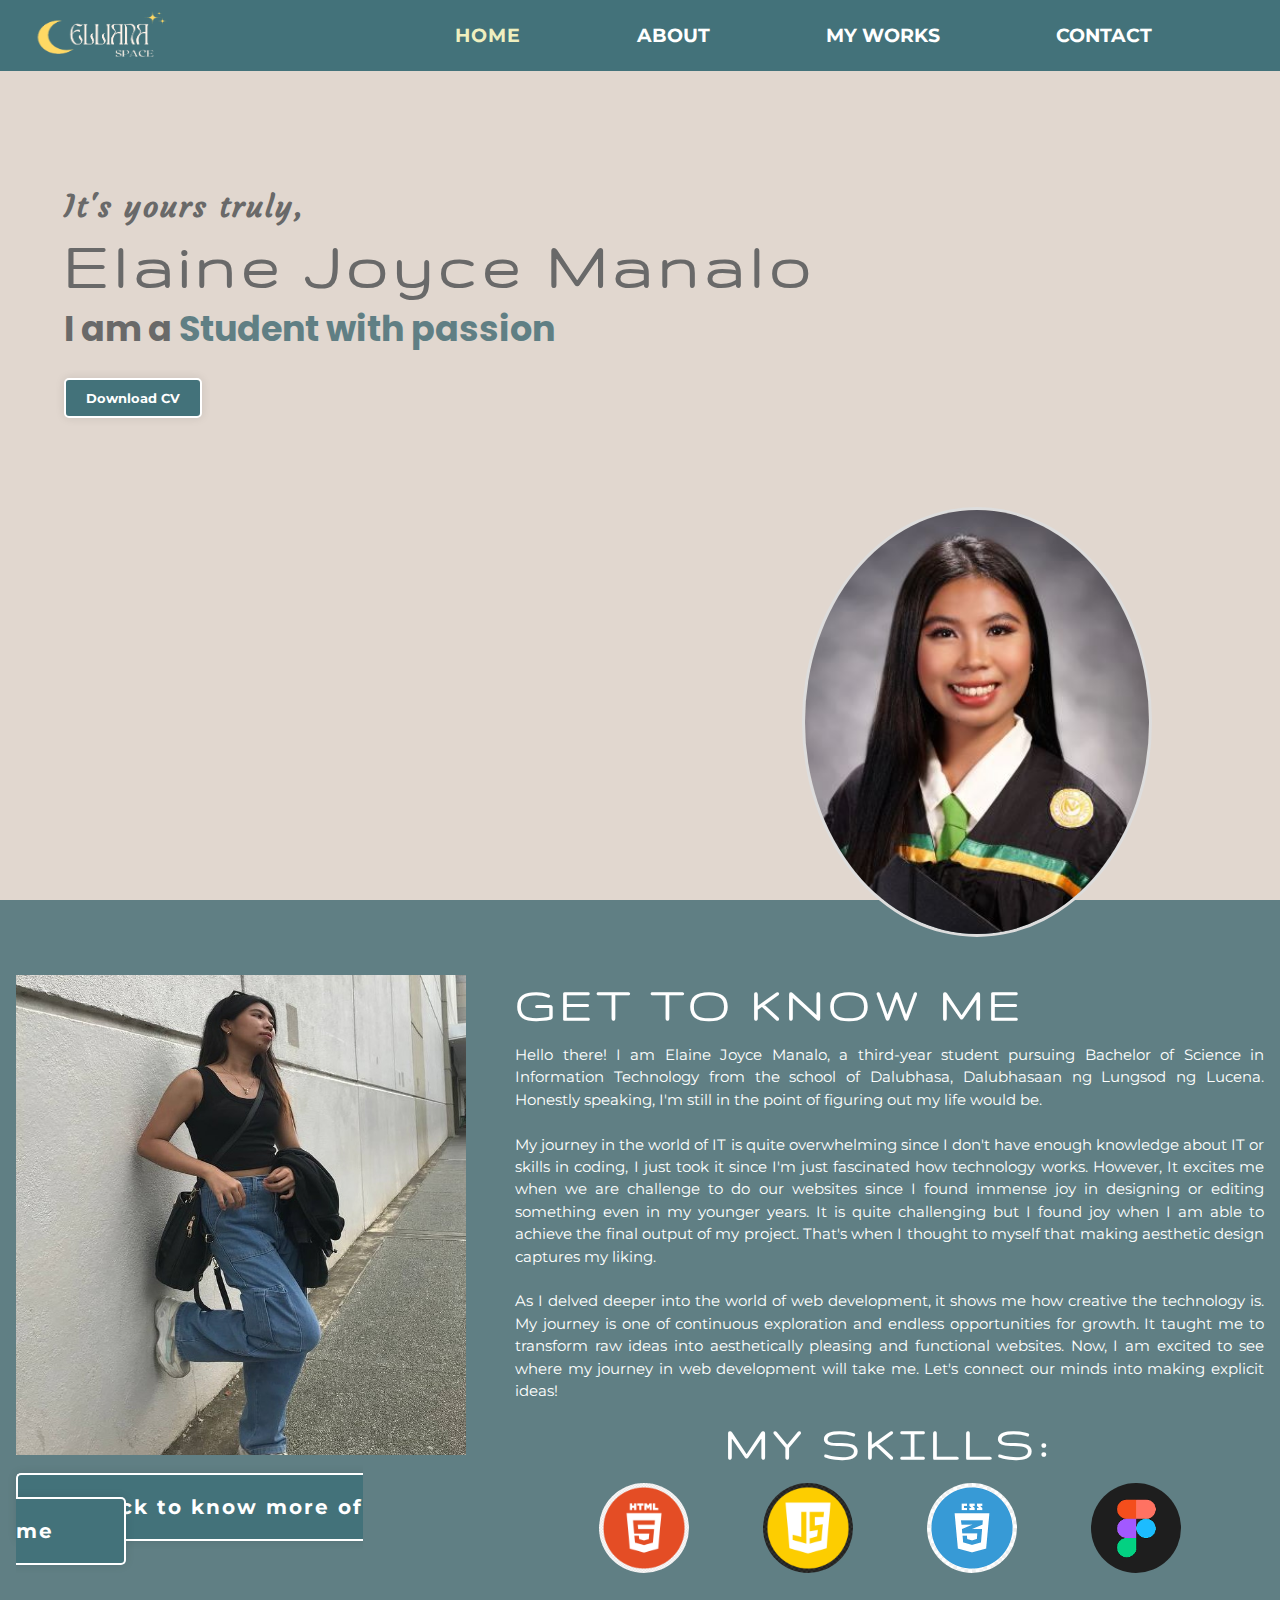
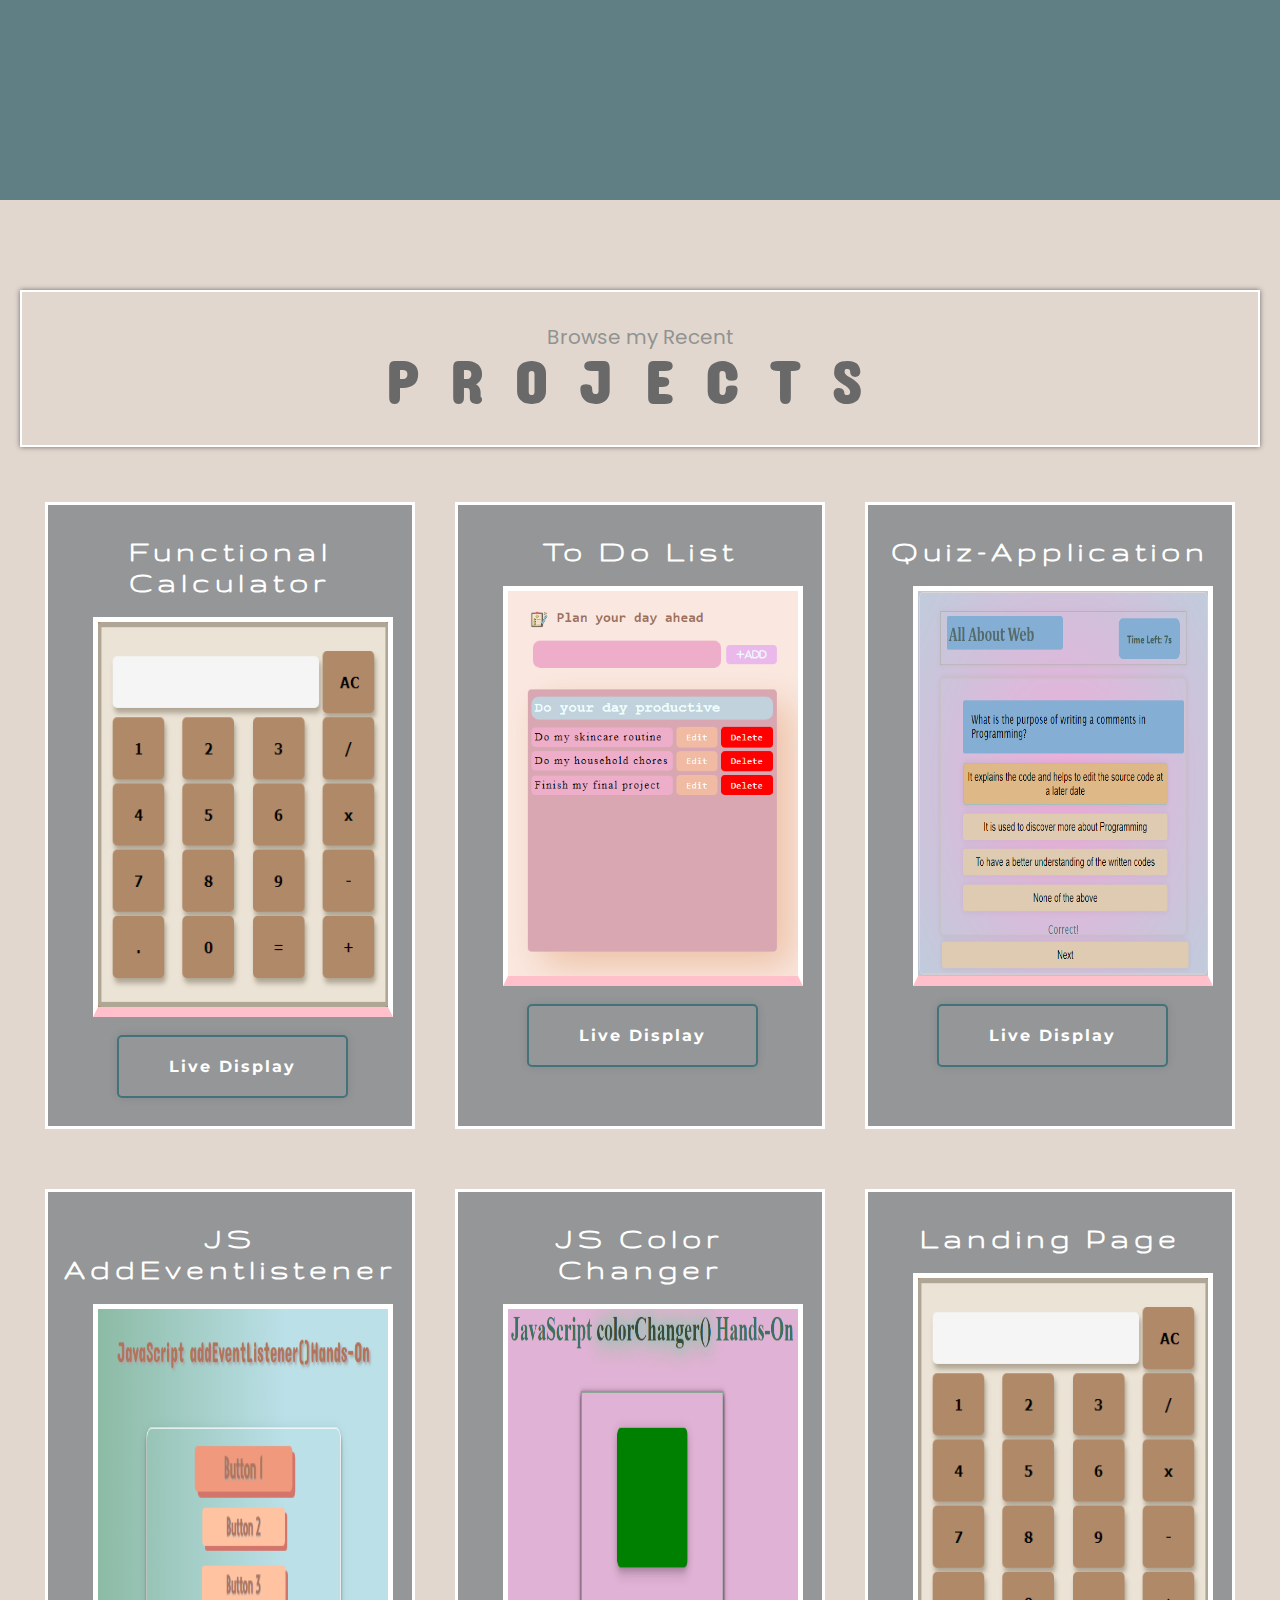
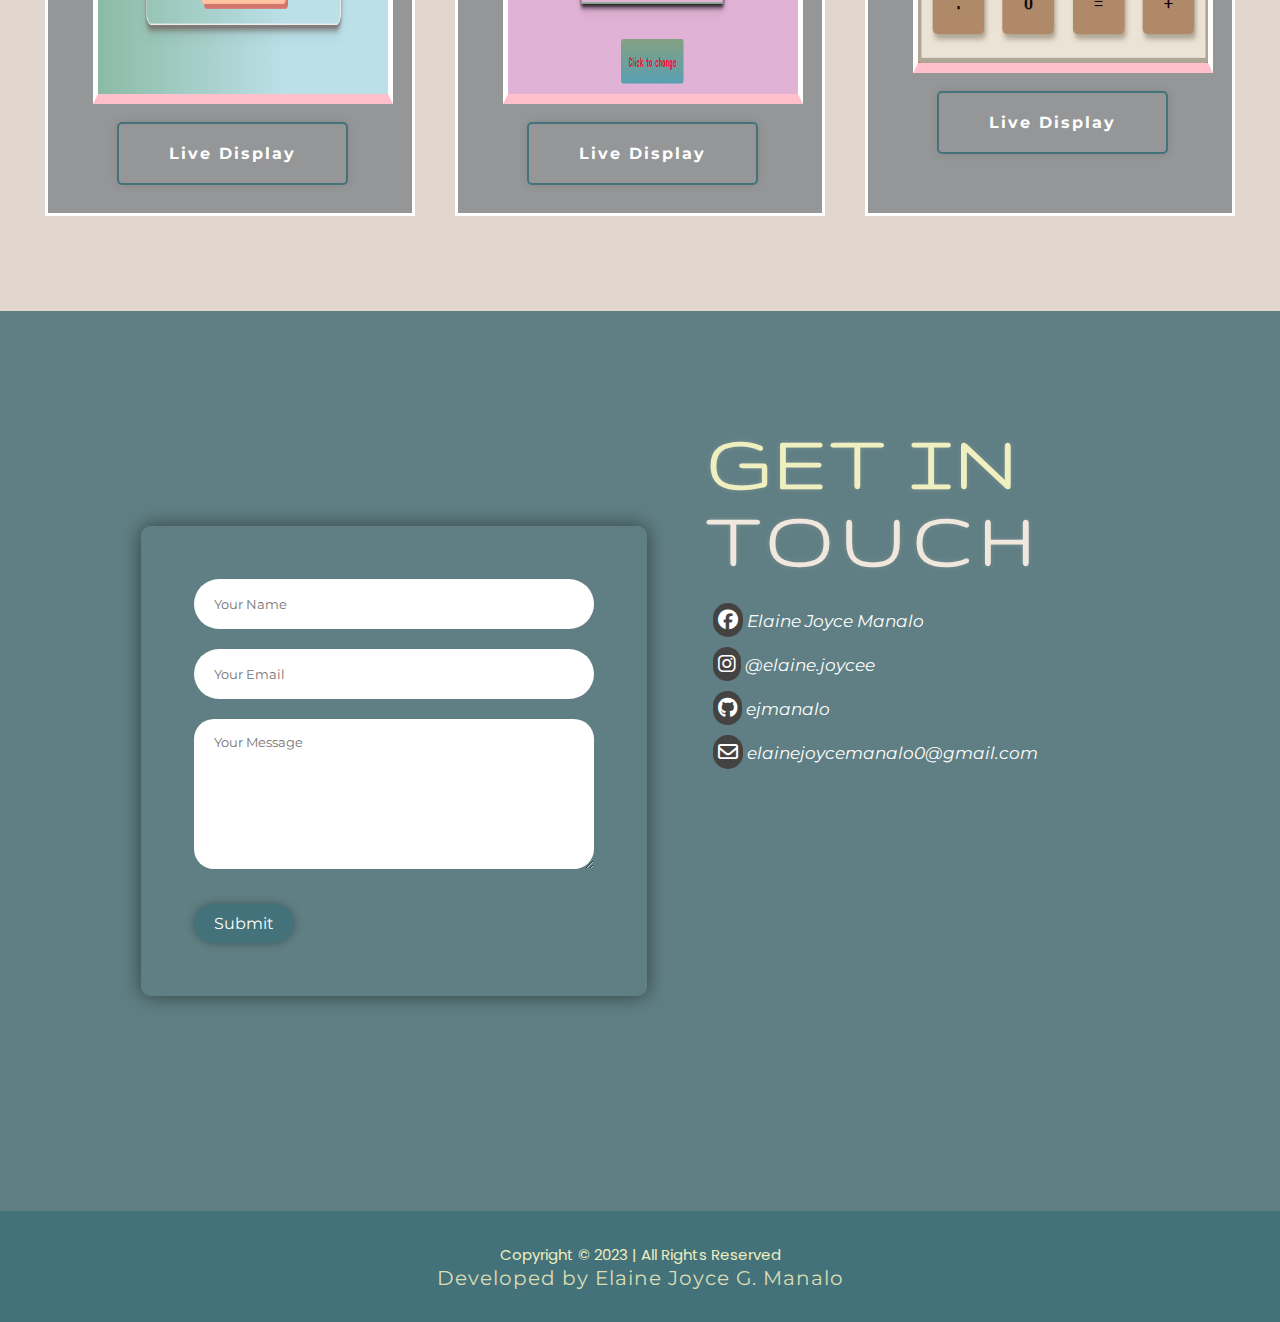
==== index.html @ c3b5496a "Add files via upload" ====
<!DOCTYPE html>
<html lang="en">
<head>
    <meta charset="UTF-8">
    <meta name="viewport" content="width=device-width, initial-scale=1.0">
    <title>Document</title>
    <link rel="stylesheet" href="mystyle.css">
    <link rel="stylesheet" href="https://fonts.googleapis.com/css?family=Courgette|Gruppo|Montserrat|Protest Riot|Poppins|Concert One">
    <link rel="stylesheet" href="https://cdnjs.cloudflare.com/ajax/libs/font-awesome/6.5.1/css/all.min.css">
</head>
<body>
    <!--HEADER // NAVBAR-->
    <header>
        <nav>
            <img src="logo.png" alt="logo" class="logo"> 
             <ul>
                <li><a href="#hero" class="active">HOME</a></li>
                <li><a href="#about">ABOUT</a></li>
                <li><a href="#projects">MY WORKS</a></li>
                <li><a href="#contact">CONTACT</a></li>
            </ul> 
        </nav>
    </header>
    
    <!--HERO SECTION-->
    <section id="hero">
        <div class="left-side">
            <h3>It's yours truly,</h3>
            <h1>Elaine Joyce Manalo</h1>
            <h2>I am a <span>Student with passion</span></h2>
            <a href="resumenielaine.pdf" download="Resume.pdf" target="_blank">
                <button class="resumebtn">Download CV</button>
            </a>
        </div>

        <div class="right-side">
            <img src="grad-pic.jpg" alt="gradpic-from-shs" class="grad-pic">
        </div>

    </section>

    <!--ABOUT SECTION-->
    <section id="about">
        <div class="divide">
            <div class="kaliwa">
                <img src="abt-profile.jpg" class="sideviewangatake">
                <a href="about.html" id="morebtn">Click to know more of me</a>
            </div>

            <div class="kanan">
                <h1>GET TO KNOW <span class="self">ME</span></h1>
                <p class="ITJourney"><span>Hello there! I am Elaine Joyce Manalo</span>, a third-year student pursuing Bachelor of Science in Information Technology 
                        from the school of Dalubhasa, Dalubhasaan ng Lungsod ng Lucena. Honestly speaking, I'm still in the point of figuring out my life would be.<br>
                        <br>
                        
                        My journey in the world of IT is quite overwhelming since I  don't have enough knowledge about IT or skills in coding,
                         I just took it since I'm just fascinated how technology works.
                        However, It excites me when we are challenge to do our websites 
                        since I found immense joy in designing or editing something even in my younger years. 
                        It is quite challenging but I found joy when I am able to achieve the final output of my project.
                        That's when I thought to myself that making aesthetic design captures my liking.<br>
                        <br>
                        As I delved deeper into the world of web development, it shows me how creative the technology is. 
                        My journey is one of continuous exploration and endless opportunities for growth. It taught me to transform raw ideas into aesthetically 
                        pleasing and functional websites. Now, I am excited to see where my journey in web development will take me. Let's connect our minds into making explicit ideas!  
                        <br>
                </p>

                <div class="myskills">

                    <h1>My Skills:</h1>

                    <div class="skills-logo">
                        <img src="html.png" alt="html-logo" class="logos">
                        <img src="js.png" alt="js-logo" class="logos">
                        <img src="css.png" alt="css-logo" class="logos">
                        <img src="figma.png" alt="figma-logo" class="logos">

                    
                    </div>

                </div>
        

    </section>
    
    <!--MY PROJECT SECTION-->
    <section id="projects">
        <div class="project-header">
            <p>Browse my Recent</p>
            <h1>PROJECTS</h1>
        </div>

        <div class="myrecent-projects">
            <div class="box">
                <h1>Functional Calculator</h1>
                <img src="functionalcalcu.png">
                <div class="display-btn">
                    <a href="https://ejmanalo.github.io/workingcalculator/">Live Display</a>
    
                </div>
                
            </div>
            
            <div class="box">
                <h1>To Do List</h1>
                <img src="todolist.png">
                <div class="display-btn">
                    <a href="https://ejmanalo.github.io/to-do-list-app/">Live Display</a>
    
                </div>
            </div>

            <div class="box">
                <h1>Quiz-Application</h1>
                <img src="quiz-app.png">
                <div class="display-btn">
                    <a href="https://ejmanalo.github.io/Quiz-Application/">Live Display</a>
                </div>
            </div>

        </div>

        <div class="myrecent-projects">
            <div class="box">
                <h1>JS AddEventlistener</h1>
                <img src="addEventlistener.png">
                <div class="display-btn">
                    <a href="https://ejmanalo.github.io/HandsOn1-addEventListener-WS101/">Live Display</a>
                </div>
                
            </div>
            
            <div class="box">
                <h1>JS Color Changer</h1>
                <img src="colorchanger.png">
                <div class="display-btn">
                    <a href="https://ejmanalo.github.io/HandsOn2-colorChanger-WS101/">Live Display</a>
    
                </div>
            </div>

            <div class="box">
                <h1> Landing Page</h1>
                <img src="functionalcalcu.png">
                <div class="display-btn">
                    <a href="https://ejmanalo.github.io/landingpage/">Live Display </a>
                </div>
            </div>
        </div>

    </section>

    <!--CONTACT SECTION-->
    <section id="contact">
        <form action="https://api.web3forms.com/submit" method="POST" class="contact-form">
            <input type="hidden" name="access_key" value="4eaf6e03-933a-4b92-b105-2dfd78a6d3b4">
            <input type="text" name="name" placeholder="Your Name" class="input-contact" required>
            <input type="email" name="email" placeholder="Your Email" class="input-contact" required>
            <textarea name="message" placeholder="Your Message" class="input-contact" required></textarea>
            <button type="submit">Submit</button>
        </form>

        <div class="social-content">
            <h1>Get in <br> <span class="changetext">touch</span></h1>
            <div class="socials">
    
                    <a href="https://www.facebook.com/elainejoyce.manalo.9"><span class="icon"><i class="fa-brands fa-facebook"></i></span> Elaine Joyce Manalo</a>
                    <a href="https://www.instagram.com/elaine.joycee"><span class="icon"><i class="fa-brands fa-instagram"></i></span> @elaine.joycee</a>
                    <a href="https://github.com/ejmanalo"><span class="icon"><i class="fa-brands fa-github"></i></span> ejmanalo</a>
                    <a href="https://www.facebook.com/elainejoyce.manalo.9"><span class="icon"><i class="fa-regular fa-envelope"></i></span> elainejoycemanalo0@gmail.com</a>
        
            </div>
        </div>   

    </section>
    
    <!--FOOTER SECTION-->

    <footer>
        <p class="copyright">Copyright © 2023 | All Rights Reserved</p>
        <p class="developer">
            Developed by Elaine Joyce G. Manalo
        </p>
    </footer>

    


        

    
</body>
</html>
---- mystyle.css ----
*{
    margin: 0;
    padding: 0;
    box-sizing: border-box;
    scroll-behavior: smooth;
}
body{
    background: #e1d7cf;
    color: dimgray;
}

/* NAVBAR */
nav{
    width: 100%;
    position: fixed;
    align-items: center;
    display: flex;
    background-color: bisque;
    justify-content: space-between;
    z-index: 100;
    padding-right: 7rem;
    background-color: #43727a;
}

nav ul li{
    list-style: none;
    display: inline-block;
    margin-left: 5rem;
    padding: 1rem;
}

nav ul li a{
    text-decoration: none;
    color: #fff;
    font-size: 19px;
    font-family: "Montserrat";
    font-weight: bold;
    transition: 0.5s ease-out;
}

nav ul li a:hover, 
nav ul li a.active{
    color: rgb(239, 239, 191);
    letter-spacing: 1px;
}


.logo{
    margin: 0.5rem 2rem;
    width: 140px;
    height: 55px;

}

/* HER0 */

#hero{
    width: 100%;
    height: 100vh;
    justify-content: space-between;
    padding-top: 60px;

}


/* LEFT-HERO */
.left-side{
    margin-left: 5%;
    margin-top: 10%;
    float: left;
}
.left-side h3{
    font-size: 30px;
    font-family: "Courgette";
    letter-spacing: 2px;
}
.left-side h1{
    line-height: 5rem;
    font-size: 70px;
    letter-spacing: 5px;
    font-family: "Gruppo";
    
}
.left-side h2{
    line-height: 3rem;
    font-size: 35px;
    font-family: "Poppins";
}
.left-side span {
    color: #607f84;
}

.resumebtn{
    text-decoration: none;
    border: white 2px solid;
    color:#fff;
    background: #43727a;
    margin: 25px 0;
    padding: 10px 20px;
    border-radius: 5px;
    display: inline-block;
    transition: all 0.6s ease-in-out;
    font-family: "Montserrat";
    box-shadow: 0 0 10px rgba(0, 0, 0, 0.1);
    -webkit-transition-duration: 0.3s;
    transition-duration: 0.5s;   
    font-weight: bold; 

}

.resumebtn:hover{
    box-shadow: 0 0 5px rgba(0, 0, 0, 0.2);
    -webkit-transform: scale(1.1);
    transform: scale(1.1);
    border: #43727a 2px solid;
    background: transparent;
    color: #43727a;

}
/* RIGHT-HERO */
.right-side{
    float: right;
    margin-top: 5%; 
    margin-right: 10%;
    
    
}

.grad-pic{
    border-radius: 50%;
    width: 350px;
    height: 430px;
    border: 3px solid #ddd;
}

/* ABOUT */ 
#about{
    background-color: #607f84;
    padding: 80px 1rem 0;
    height: 100vh;
    color: #fff;
  
}
.divide{
    display: flex;
    justify-content: space-between;
    flex-wrap: wrap;
}

/* LEFT-SIDE // MY PHOTO */
.kaliwa{
    flex-basis: 35%;
}
.sideviewangatake{
    width: 450px;
    height: 480px;
    margin-top: -5px;
    margin-bottom: 8%;
}

#morebtn{
    margin-top: 3rem;
    font-size: 20px;
    text-decoration: none;
    color: #fff;
    background-color: #43727a;
    padding: 20px 70px;
    border: white 2px solid;
    font-family: "Montserrat" ;
    letter-spacing: 2px;
    transition: 0.5s;
    font-weight: bold;
    border-radius: 5px;
    cursor: pointer;
    box-shadow: 0 0 10px rgba(0, 0, 0, 0.1);
    -webkit-transition-duration: 0.3s;
    transition-duration: 0.5s;
    background: #43727a;
}

#morebtn:hover{
    box-shadow: 0 0 20px rgba(0, 0, 0, 0.5);
    -webkit-transform: scale(1.1);
    transform: scale(1.1);
    border: #43727a 2px solid;
    background:  transparent;

}
/* RIGHT-SIDE // DETAILS */
.kanan{
    flex-basis: 60%;
}
.kanan h1{
    font-family: "Gruppo";
    letter-spacing: 5px;
    font-size: 50px;
}
.ITJourney{
    line-height: 1.4rem;
    text-align: justify;
    margin-top: 1rem;
    font-size: 15px;
    font-family: "Montserrat";
}
.myskills{
    margin-top: 1rem;
    text-align: center;
    font-family:"Protest Riot" ;
    text-transform: uppercase;
    font-size: 25px;
    letter-spacing: 4px;
}

.skills-logo{
    padding-left: 3rem;
    margin-left: 1rem;
    margin-top: 1rem;
    
    
}
.logos{
    width: 90px;
    height: 90px;
    border-radius: 50%;
    justify-content: space-around;
    margin-right: 4rem;
}



/* PROJECT SECTION */


#projects{
    width: 100%;
    text-align: center;
    padding: 90px 20px;
    color: white;
  }

.project-header{
    border: #fff 2px solid;
    padding: 30px;
    box-shadow: 0 0 5px rgba(0, 0, 0, 0.5);
}

.project-header p{
    font-size: 20px;
    color: rgb(145, 147, 145);
    margin-bottom: -0.5rem;
    font-family: "Poppins";
    
}

.project-header h1{
    font-size: 60px;
    letter-spacing: 2rem;
    font-family: "Concert One";
    color: dimgray;
}

.project-container{
    background-color: rgba(255, 255, 255, 0.4);
    
}

.myrecent-projects{
    position: relative;
    display: flex;  
    justify-content: center;
    columns: 3;
    width: 100%;
    padding: 5px;
}


.box{
    
    position: relative;
    flex: 32%;
    padding: 10px 5px;
    display: inline-block;
    justify-content: center ;
    border-style: solid;
    margin: 50px 20px 0;
    background: #949697;
    opacity: 3;
}

.box h1{
    margin: 20px 5px;
    font-family: "Gruppo";
    letter-spacing: 5px;
}
.box img{
    width: 300px;
    height: 400px;
    border: #fff 5px solid;
    border-block-end: 10px pink solid;
    display: flex;
    margin-left: 40px;
    justify-content: center;
}

.display-btn{
    margin: 40px 10px;
    padding-left: 5px;
    align-items: center;
    
    
}

.display-btn a{
    text-decoration: none;
    border: #43727a 2px solid;
    padding: 20px 50px;
    color: #fff;
    font-family: "Montserrat" ;
    letter-spacing: 2px;
    transition: 0.5s;
    font-weight: bold;
    border-radius: 5px;
    cursor: pointer;
    box-shadow: 0 0 10px rgba(0, 0, 0, 0.1);
    -webkit-transition-duration: 0.3s;
    transition-duration: 0.5s;
    background: transparent;
    
}

.display-btn a:hover{
    box-shadow: 0 0 20px rgba(0, 0, 0, 0.5);
    -webkit-transform: scale(1.1);
    transform: scale(1.1);
    border: #43727a 2px solid;
    background:  #43727a;

}

/* CONTACT SECTION */
#contact{
    background-color: #607f84;
    height: 100vh;
    display: flex;
    align-items: center;
    position: relative;
    justify-content: space-evenly;


}
.contact-form{
    display: flex;
    flex-direction: column;
    align-items: start;
    gap: 20px;
    margin-left: 5rem;
    border: #607f84 3px solid;
    padding: 50px;
    border-radius: 10px;
    box-shadow: 0 0 20px rgba(0, 0, 0, 0.5);

}

.input-contact{
    width: 400px;
    height: 50px;
    border: none;
    outline: none;
    padding-left: 20px;
    border-radius: 50px;
    font-family: "Montserrat";

}

.contact-form textarea{
    height: 150px;
    padding-top: 15px;
    border-radius: 20px;
}
.input-contact:focus{
    border: #b9b7b7 2px solid;
}
.contact-form::placeholder{
    color: #a9a9a9;
    font-size: 50px;
}
.contact-form button{
    display: flex;
    padding: 10px 20px;
    font-size: 16px;
    gap: 10px;
    border: none;
    border-radius: 50px;
    cursor: pointer;
    box-shadow: 0 0 10px rgba(0, 0, 0, 0.3);
    -webkit-transition-duration: 0.3s;
    transition-duration: 0.3s;
    background: #43727a;
    margin-top: 15px;
    color: #fff;
    font-family: "Montserrat";
}
.contact-form button:hover{
    box-shadow: 0 0 10px rgba(0, 0, 0, 0.2);
    border: #fff 2px solid;
    background: transparent;
    letter-spacing: 3px;
}
.social-content{
    width: 40%;
    height: 75%;
   
}
.social-content h1{
    margin-bottom: 30px;
    font-size: 80px;
    text-transform: uppercase;
    font-family: "Gruppo";
    letter-spacing: 5px;
    color: rgb(239, 239, 191);
    text-shadow: 0 0 5px rgba(230, 211, 211, 0.2);
}
.changetext{
    letter-spacing: 9px;
    color: rgb(241, 232, 221);
}
.socials{
    display: flex;
    flex-direction: column;
    gap: 20px;
    font-size: 2rem;
}
.socials a{
    text-decoration: none;
    font-family: "Montserrat";
    font-size: 17px;
    color: #fff;
    margin-left: 6px;
    justify-content: center;
    align-items: center;
    position: relative;
    font-style: italic;
    transition: 0.5s ease-out;
}
.socials a:hover{
    color: rgb(239, 239, 191);
    text-shadow: 0 0 10px rgba(0, 0, 0, 0.2);
    letter-spacing: 1px;
}

.icon{
    color: none;
    border-radius: 50px;
    padding: 5px;
    background: #454242;
    font-size: 20px;
    justify-content: center;
    align-items: center;

}


@media (max-width: 800px){
    .input-contact{
        width: 80vw;
    }
    
}
footer{
    background-color: #43727a;
    display: flex;
    flex-direction: column;
    justify-content: center;
    align-items: center;
    padding: 2rem 0;
    }

.copyright{
    font-size: 15px;
    font-family: "Poppins";
    color: rgb(239, 239, 191);

}
.developer{
    letter-spacing: 1px;
    font-size: 20px;
    font-family: "Montserrat";
    color: rgb(221, 221, 180);
}
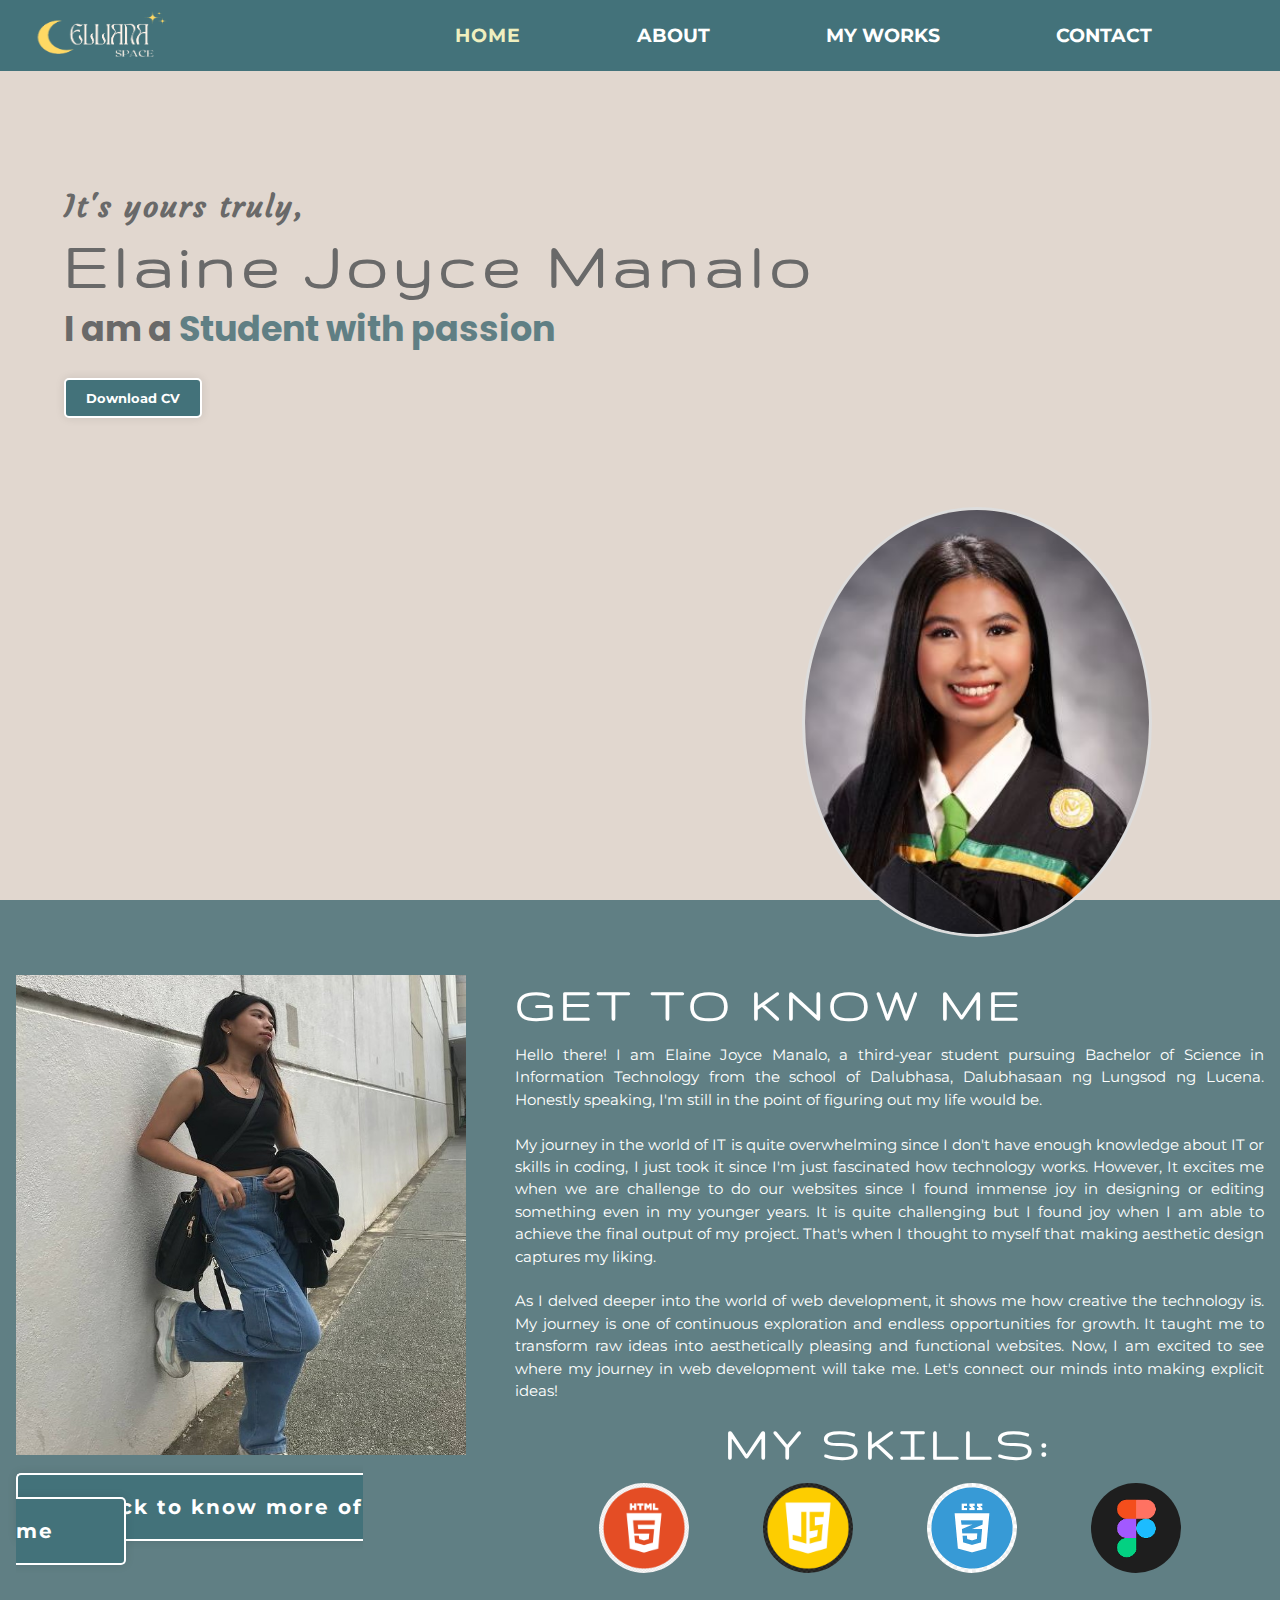
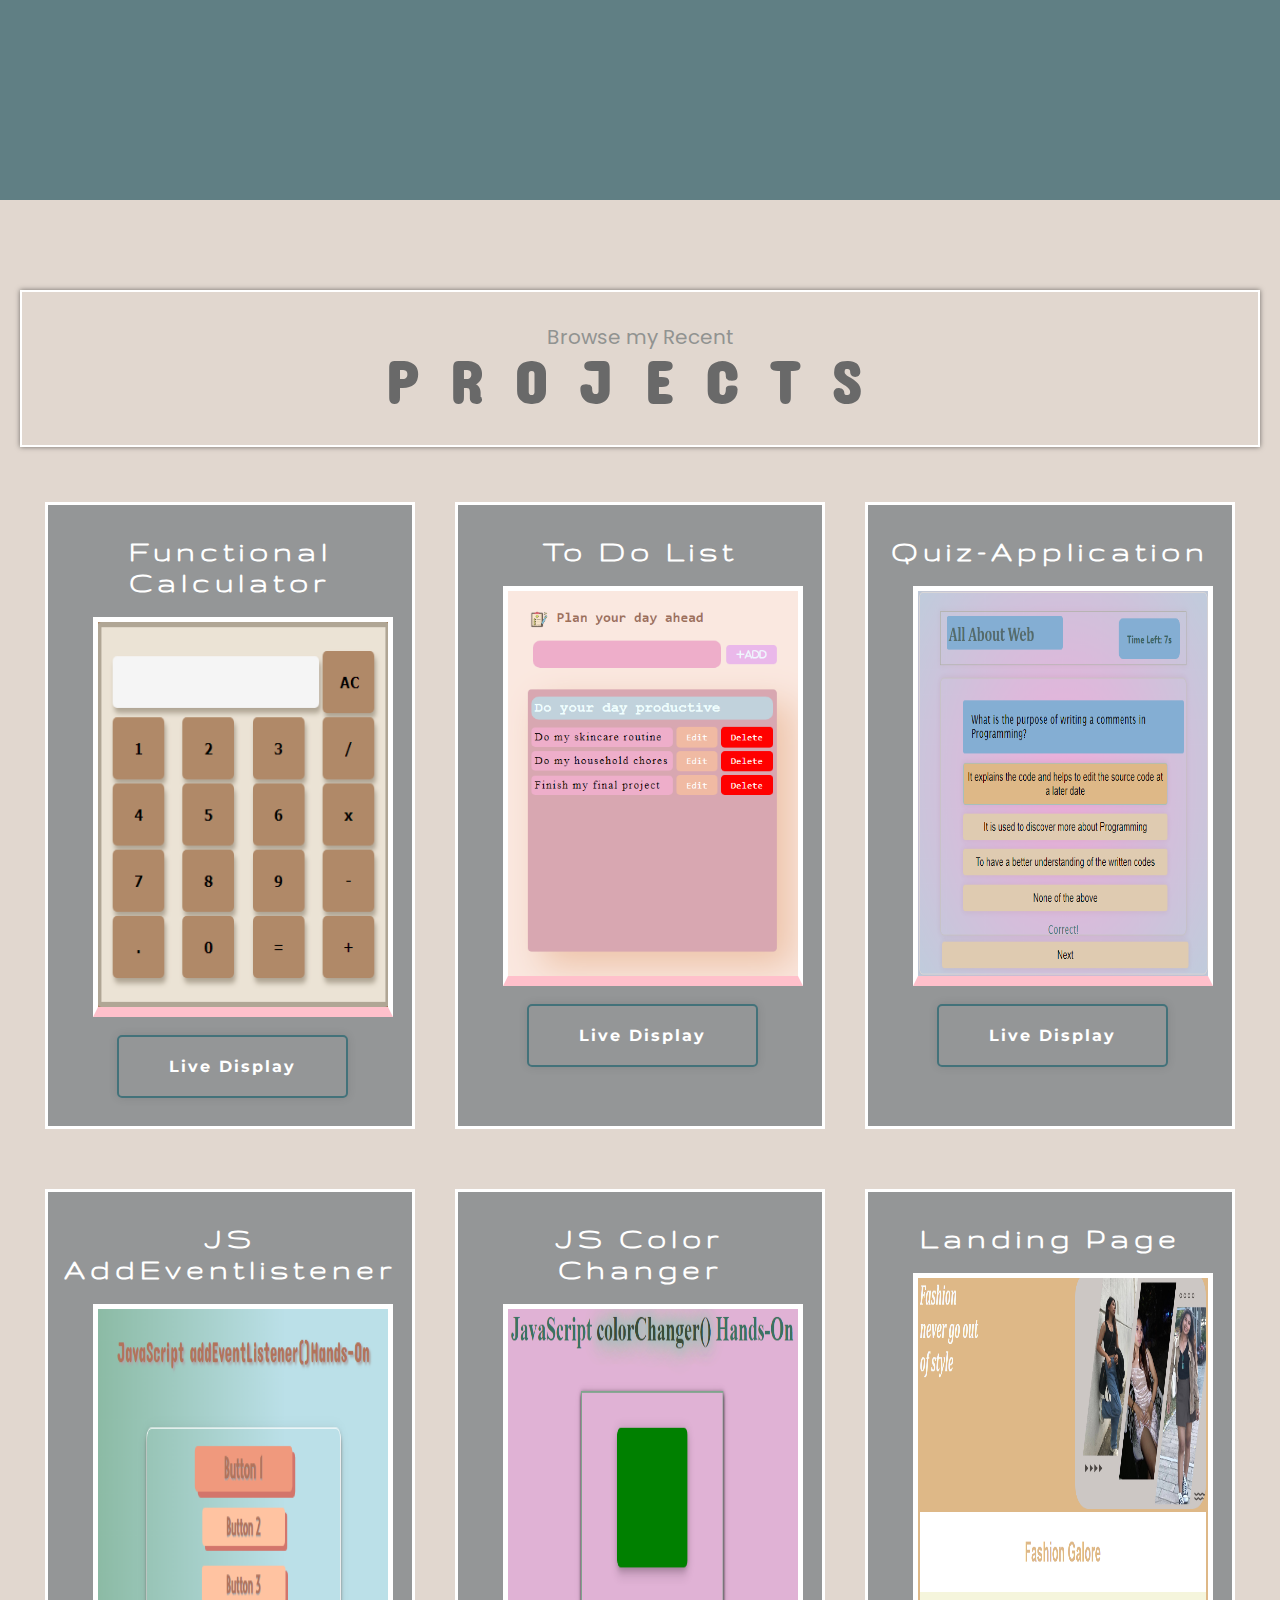
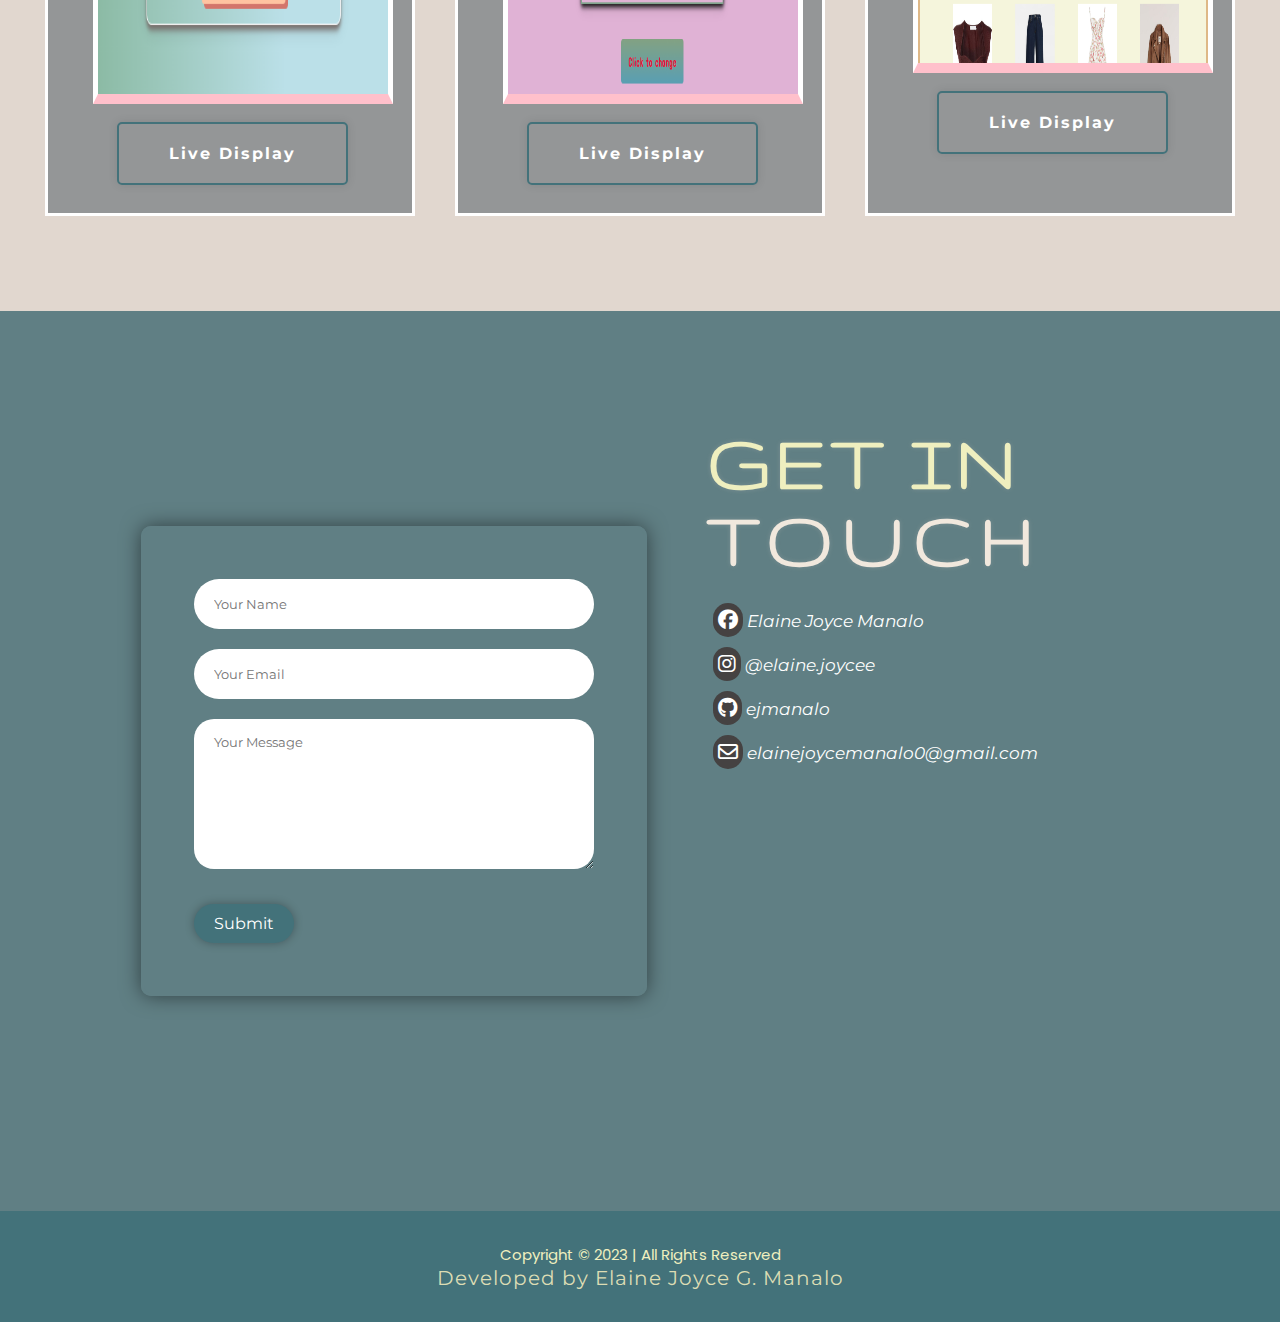
==== commit acc8c9b0: "Add files via upload" ====
--- a/index.html
+++ b/index.html
@@ -142,7 +142,7 @@
 
             <div class="box">
                 <h1> Landing Page</h1>
-                <img src="functionalcalcu.png">
+                <img src="landing-page.png">
                 <div class="display-btn">
                     <a href="https://ejmanalo.github.io/landingpage/">Live Display </a>
                 </div>
